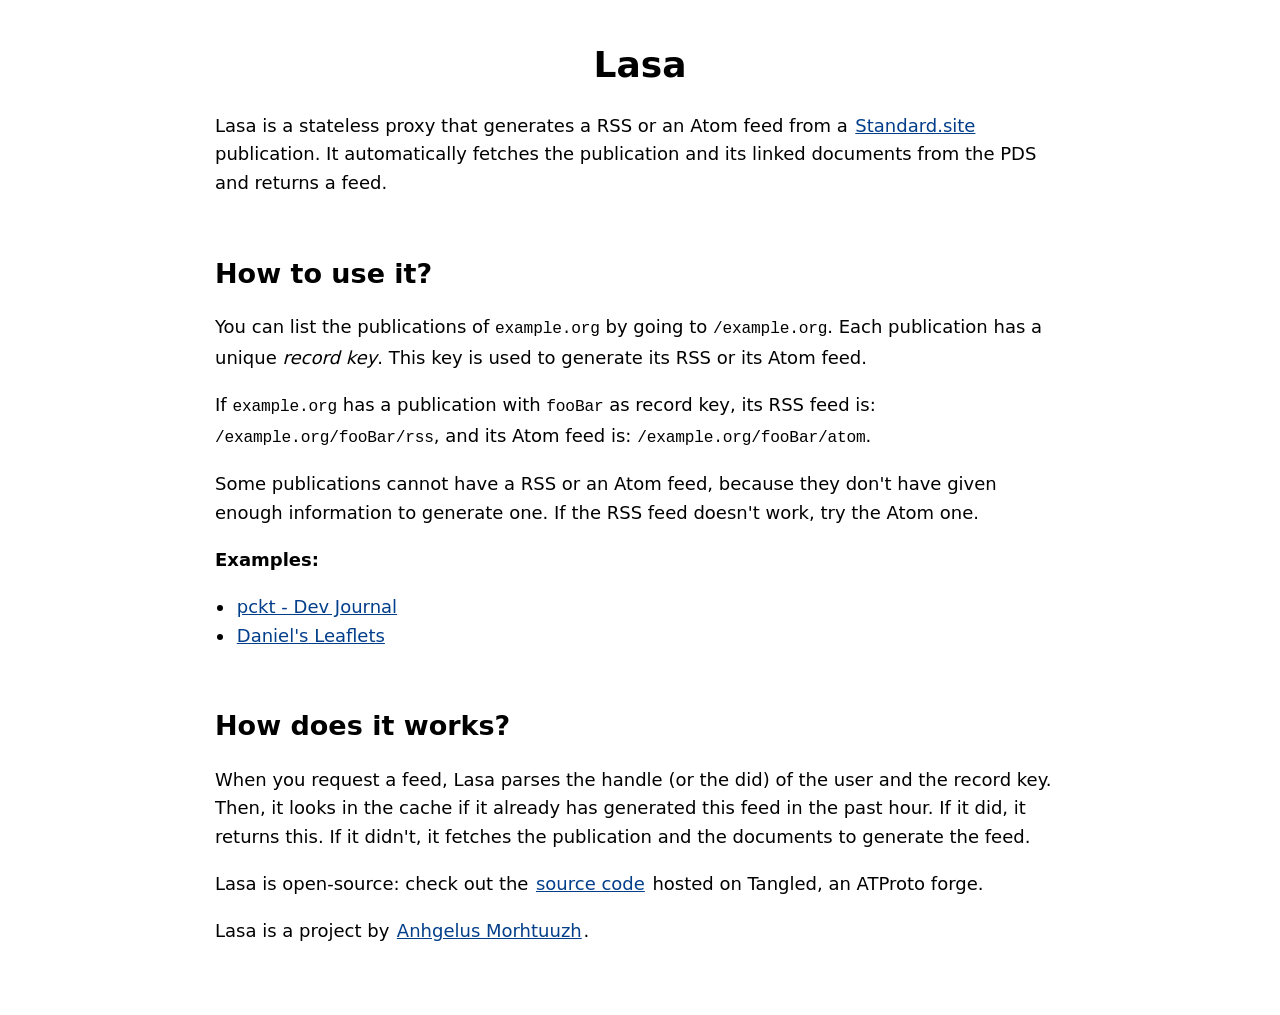
==== cmd/lasad/index.html @ 1332332a "feat(cli): home page" ====
<!DOCTYPE html>
<html lang="en">
<head>
    <meta charset="UTF-8">
    <meta name="viewport" content="width=device-width, initial-scale=1.0">
    <title>Lasa</title>
    <style>
        :root {
            font-size: 18px;
        }
        body {
            margin: 0;
            padding-bottom: 4rem;
            font-family: system-ui, Inter, sans-serif;
            line-height: 1.6em;
            display: flex;
            flex-direction: column;
            gap: 1rem;
        }
        body > * {
            display: block;
            width: 100%;
            max-width: 850px;
            margin: 0 auto;
        }
        h1, h2, h3 { 
            line-height: 1.6em; 
            margin-top: 2rem;
        }
        h1 { 
            text-align: center; 
        }
        code {
            font-family: monospace;
            font-size: 0.9em;
            letter-spacing: -0.2px;
        }
        a {
            color: #023e8a;
            padding: 0.1em;
        }
        a:hover {
            background: #023e8a;
            color: white;
        }

        @media only screen and (prefers-color-scheme: dark) {
            :root {
                color: #f0ebd8;
                background-color: #0d1321;
            }
            a {
                color: #90e0ef;
            }
            a:hover {
                background: #90e0ef;
                color: black;
            }
        }
    </style>
</head>
<body>
    <h1>Lasa</h1>
    <p>
        Lasa is a stateless proxy that generates a RSS or an Atom feed from a 
        <a href="https://standard.site" target="_blank">Standard.site</a> publication.
        It automatically fetches the publication and its linked documents from the PDS and returns a feed.
    </p>
    <h2>How to use it?</h2>
    <p>
        You can list the publications of <code>example.org</code> by going to <code>/example.org</code>.
        Each publication has a unique <em>record key</em>.
        This key is used to generate its RSS or its Atom feed.
    </p>
    <p>
        If <code>example.org</code> has a publication with <code>fooBar</code> as record key, its RSS feed is:
        <code>/example.org/fooBar/rss</code>, and its Atom feed is: <code>/example.org/fooBar/atom</code>.
    </p>
    <p>
        Some publications cannot have a RSS or an Atom feed, because they don't have given enough information to
        generate one.
        If the RSS feed doesn't work, try the Atom one.
    </p>
    <h4>Examples:</h4>
    <ul>
        <li><a href="/pckt.blog/3lwafzkjqm25s/rss">pckt - Dev Journal</a></li>
        <li><a href="/dholms.at/3m6zrpzbs3s2y/atom">Daniel&#39;s Leaflets</a></li>
    </ul>
    <h2>How does it works?</h2>
    <p>
        When you request a feed, Lasa parses the handle (or the did) of the user and the record key.
        Then, it looks in the cache if it already has generated this feed in the past hour.
        If it did, it returns this.
        If it didn't, it fetches the publication and the documents to generate the feed.
    </p>
    <p>
        Lasa is open-source: check out the <a href="https://tangled.org/anhgelus.world/lasa" target="_blank">source
        code</a> hosted on Tangled, an ATProto forge.
    </p>
    <p>
        Lasa is a project by <a href="https://anhgelus.world/" target="_blank">Anhgelus Morhtuuzh</a>.
    </p>
</body>
</html>
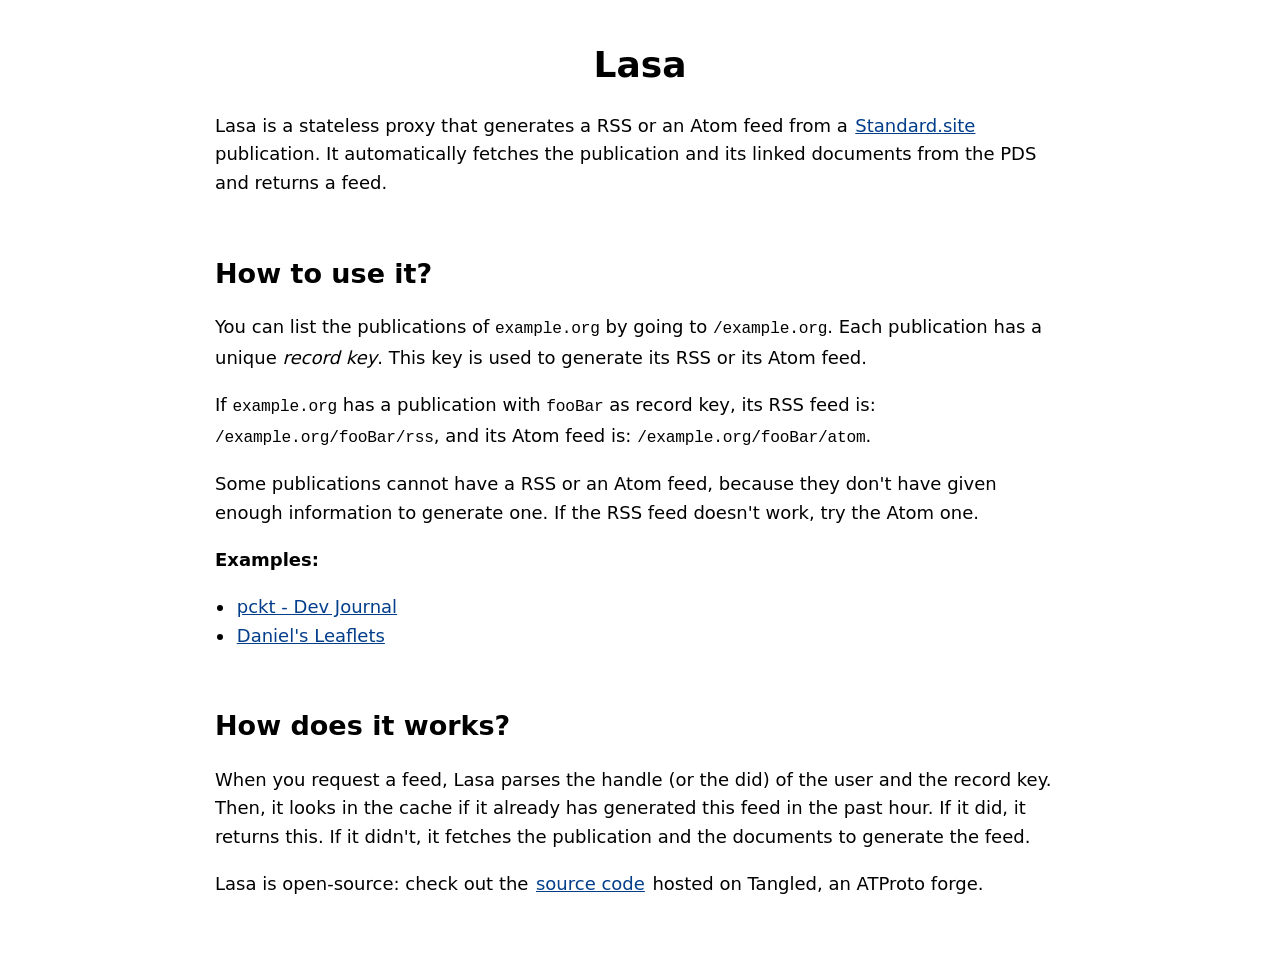
==== commit 2dce5d6d: "feat(cli): legal notice" ====
--- a/cmd/lasad/index.html
+++ b/cmd/lasad/index.html
@@ -97,8 +97,5 @@
         Lasa is open-source: check out the <a href="https://tangled.org/anhgelus.world/lasa" target="_blank">source
         code</a> hosted on Tangled, an ATProto forge.
     </p>
-    <p>
-        Lasa is a project by <a href="https://anhgelus.world/" target="_blank">Anhgelus Morhtuuzh</a>.
-    </p>
 </body>
 </html>
